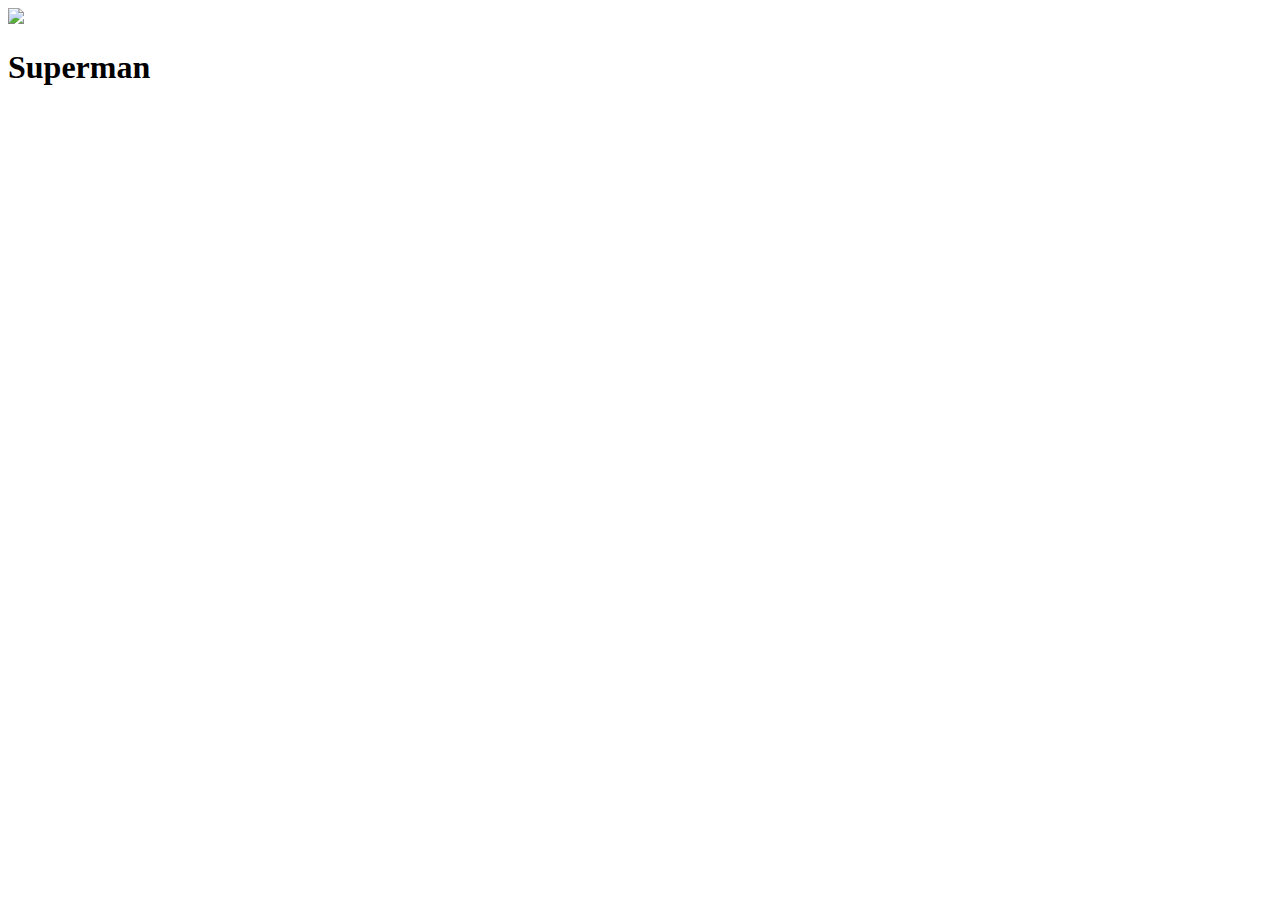
==== index.html @ d20dd5f9 "Created new Index for Superman" ====
<!DOCTYPE html>
<html>
<head>
	<meta charset="utf-8">
	<title>Superman</title>
</head>
<body>

	<!-- Header element-->
	<header>
		<img src="img\superman.jpg">
		<h1>Superman</h1>
	</header>

	<!-- Main element -->

</body>
</html>
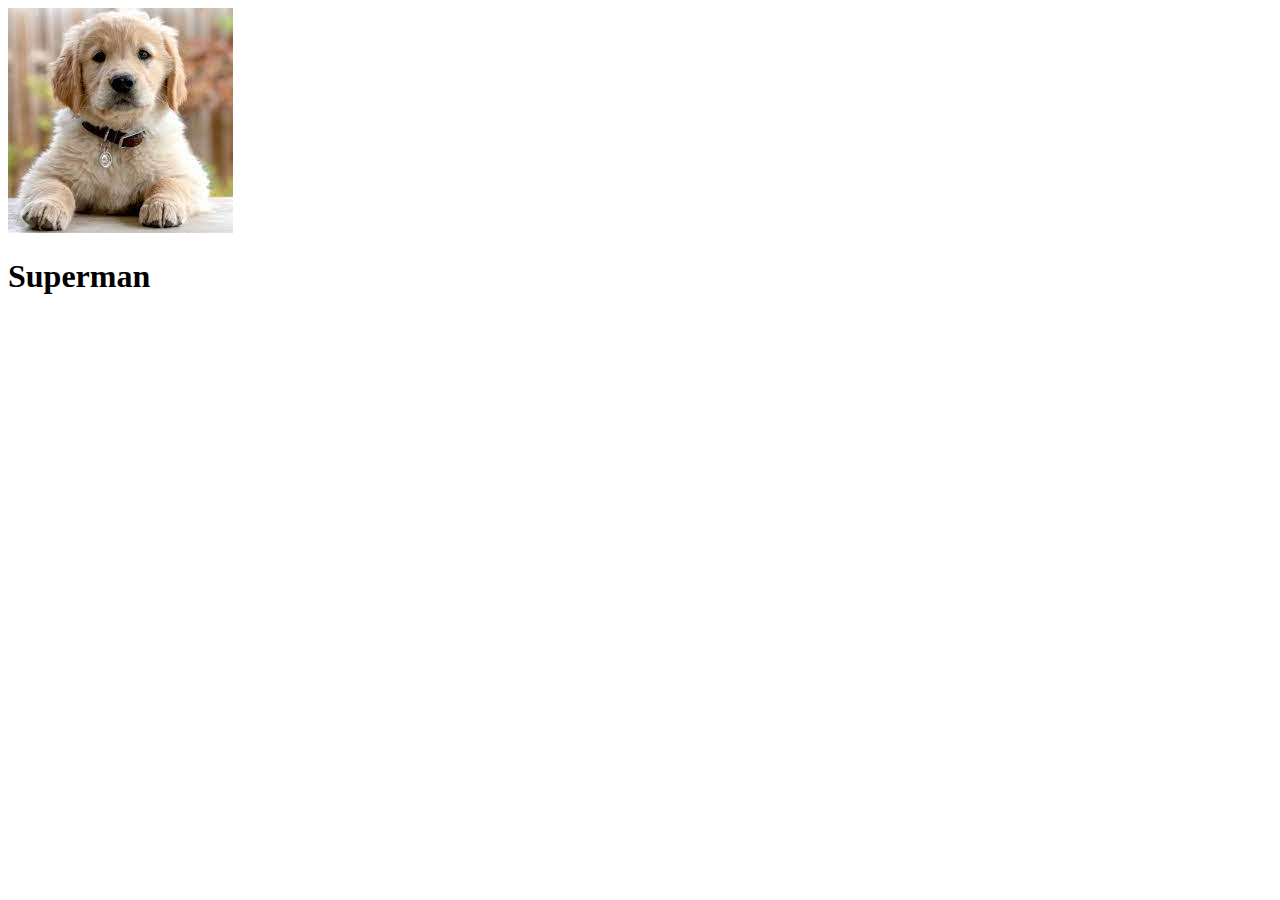
==== commit fed54fb7: "Update index.html" ====
--- a/index.html
+++ b/index.html
@@ -8,7 +8,7 @@
 
 	<!-- Header element-->
 	<header>
-		<img src="img\superman.jpg">
+		<img src="img/dog.jpg">
 		<h1>Superman</h1>
 	</header>
 
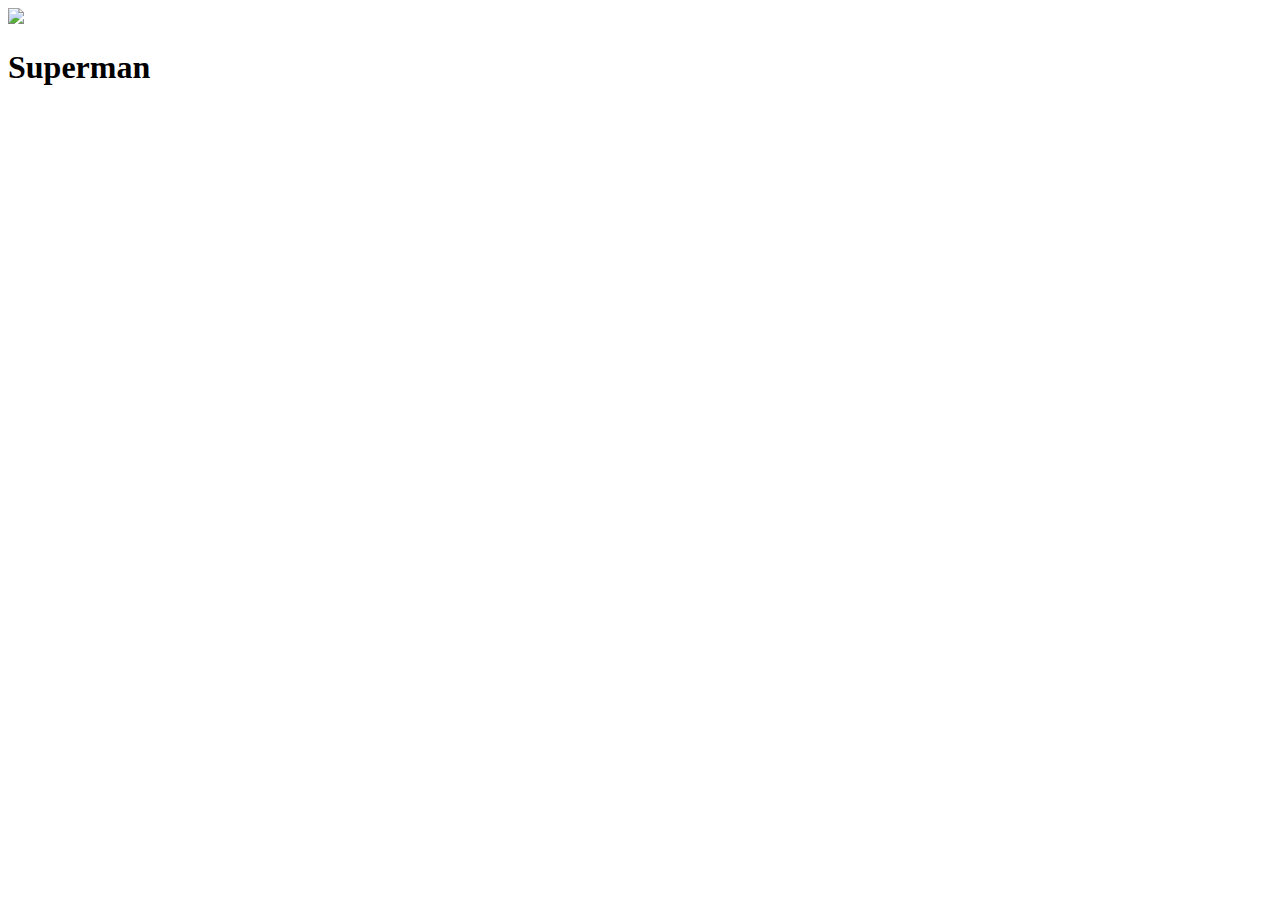
==== commit ead76dff: "Update index.html" ====
--- a/index.html
+++ b/index.html
@@ -8,7 +8,7 @@
 
 	<!-- Header element-->
 	<header>
-		<img src="img/dog.jpg">
+		<img src="img/superman.jpg">
 		<h1>Superman</h1>
 	</header>
 
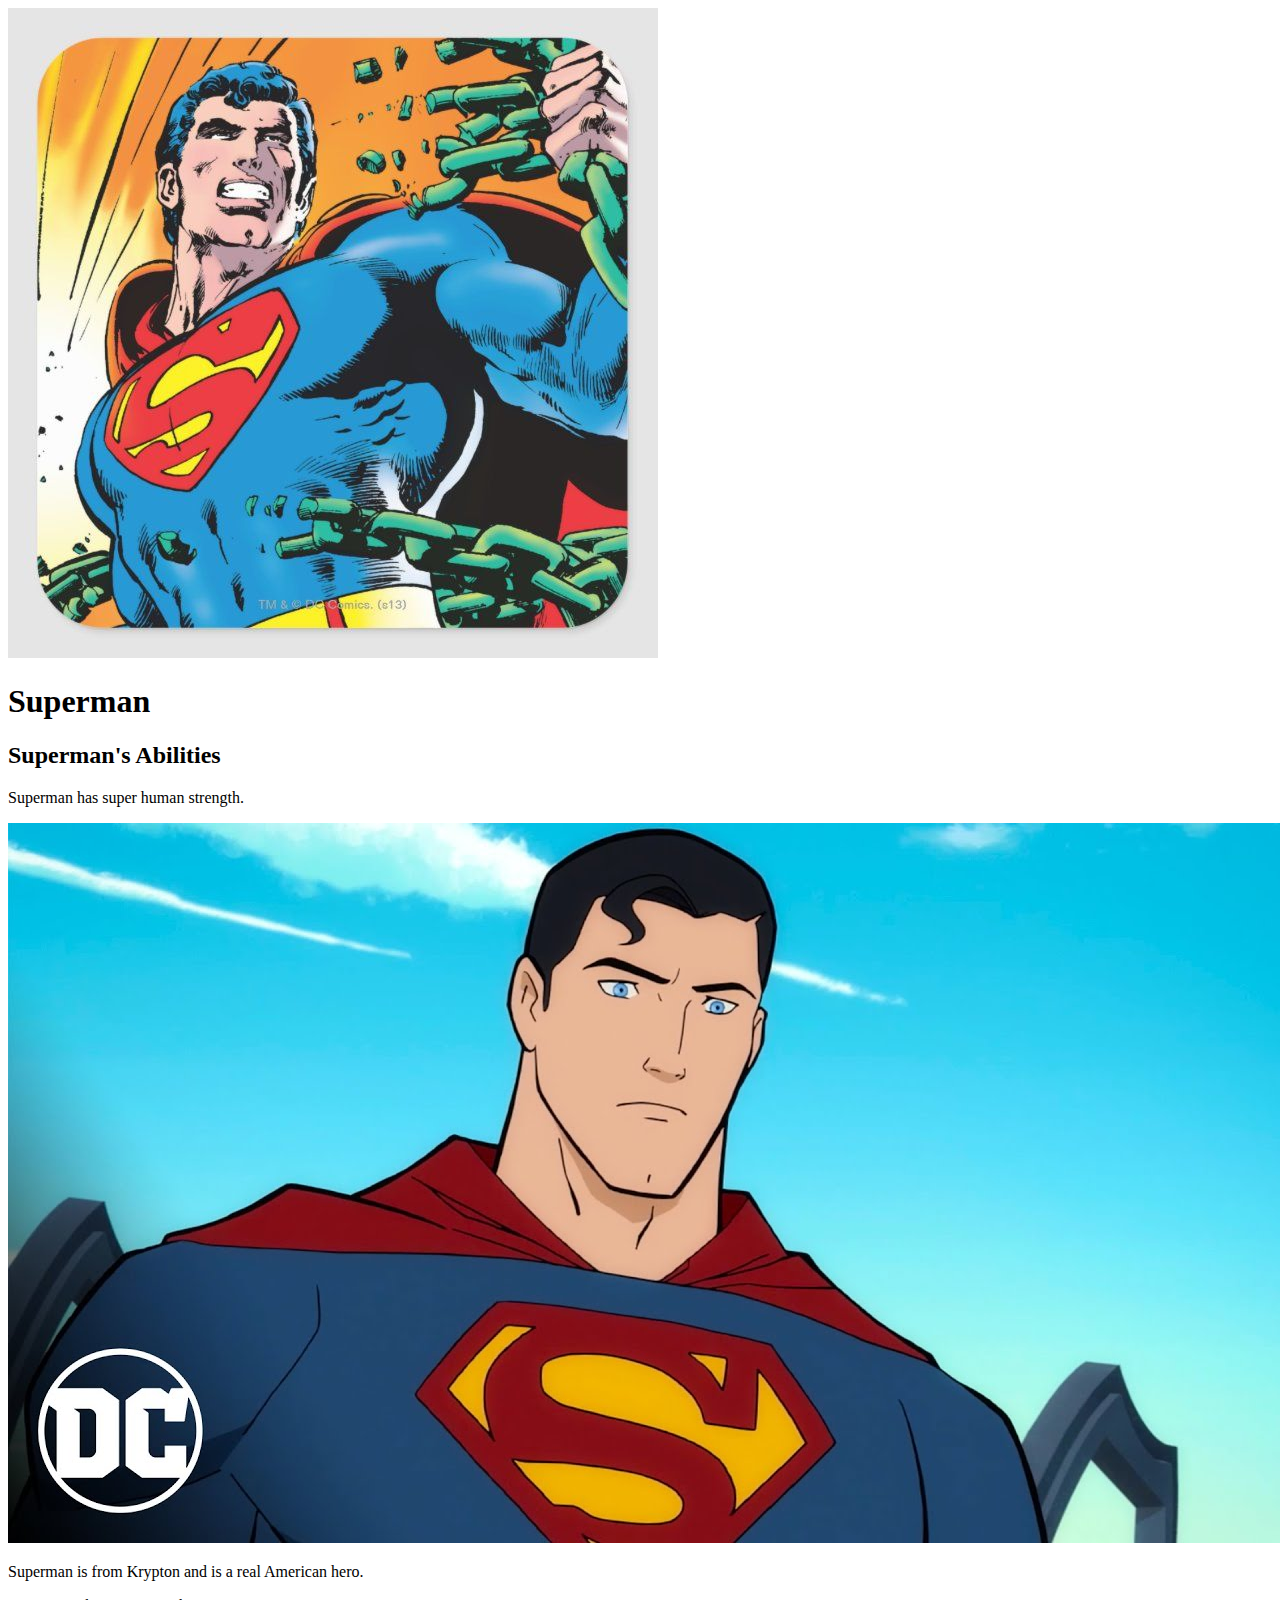
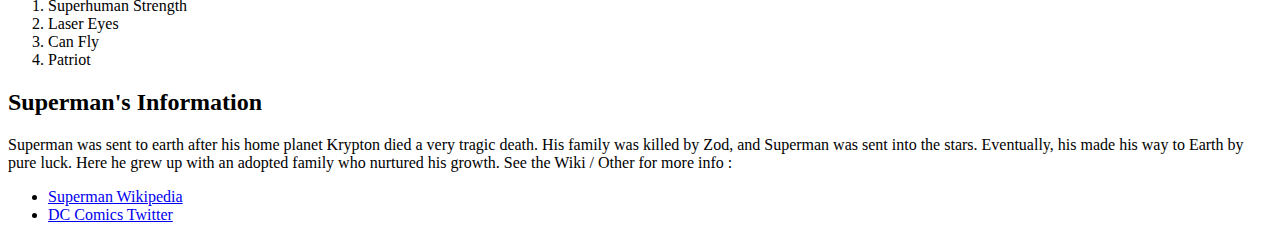
==== commit 7297f2aa: "added" ====
--- a/index.html
+++ b/index.html
@@ -8,11 +8,31 @@
 
 	<!-- Header element-->
 	<header>
-		<img src="img/superman.jpg">
+		<img src="img/Superman.jpg">
 		<h1>Superman</h1>
 	</header>
 
 	<!-- Main element -->
+	<main>
+		<h2>Superman's Abilities</h2>
+		<p>Superman has super human strength.  </p>
+		<img src="img/Superman-Large.jpg">
+		<p>Superman is from Krypton and is a real American hero.</p>
+		<ol>
+			<li>Superhuman Strength</li>
+			<li>Laser Eyes</li>
+			<li>Can Fly</li>
+			<li>Patriot</li>
+		</ol>
+		<h2>Superman's Information</h2>
+		<p>Superman was sent to earth after his home planet Krypton died a very tragic death. His family was killed by Zod, and Superman was sent into the stars. Eventually, his made his way to Earth by pure luck. Here he grew up with an adopted family who nurtured his growth. See the Wiki / Other for more info : </p>
+		<ul>
+			<li><a href="https://en.wikipedia.org/wiki/Superman" target="_blank" title="Superman Wikipedia">Superman Wikipedia</a></li>
+			<li><a href="https://twitter.com/DCComics?ref_src=twsrc%5Egoogle%7Ctwcamp%5Eserp%7Ctwgr%5Eauthor" target="_blank" title="DC Comics Twitter">DC Comics Twitter</a></li>
+		</ul>
+
+
+	</main>
 
 </body>
 </html>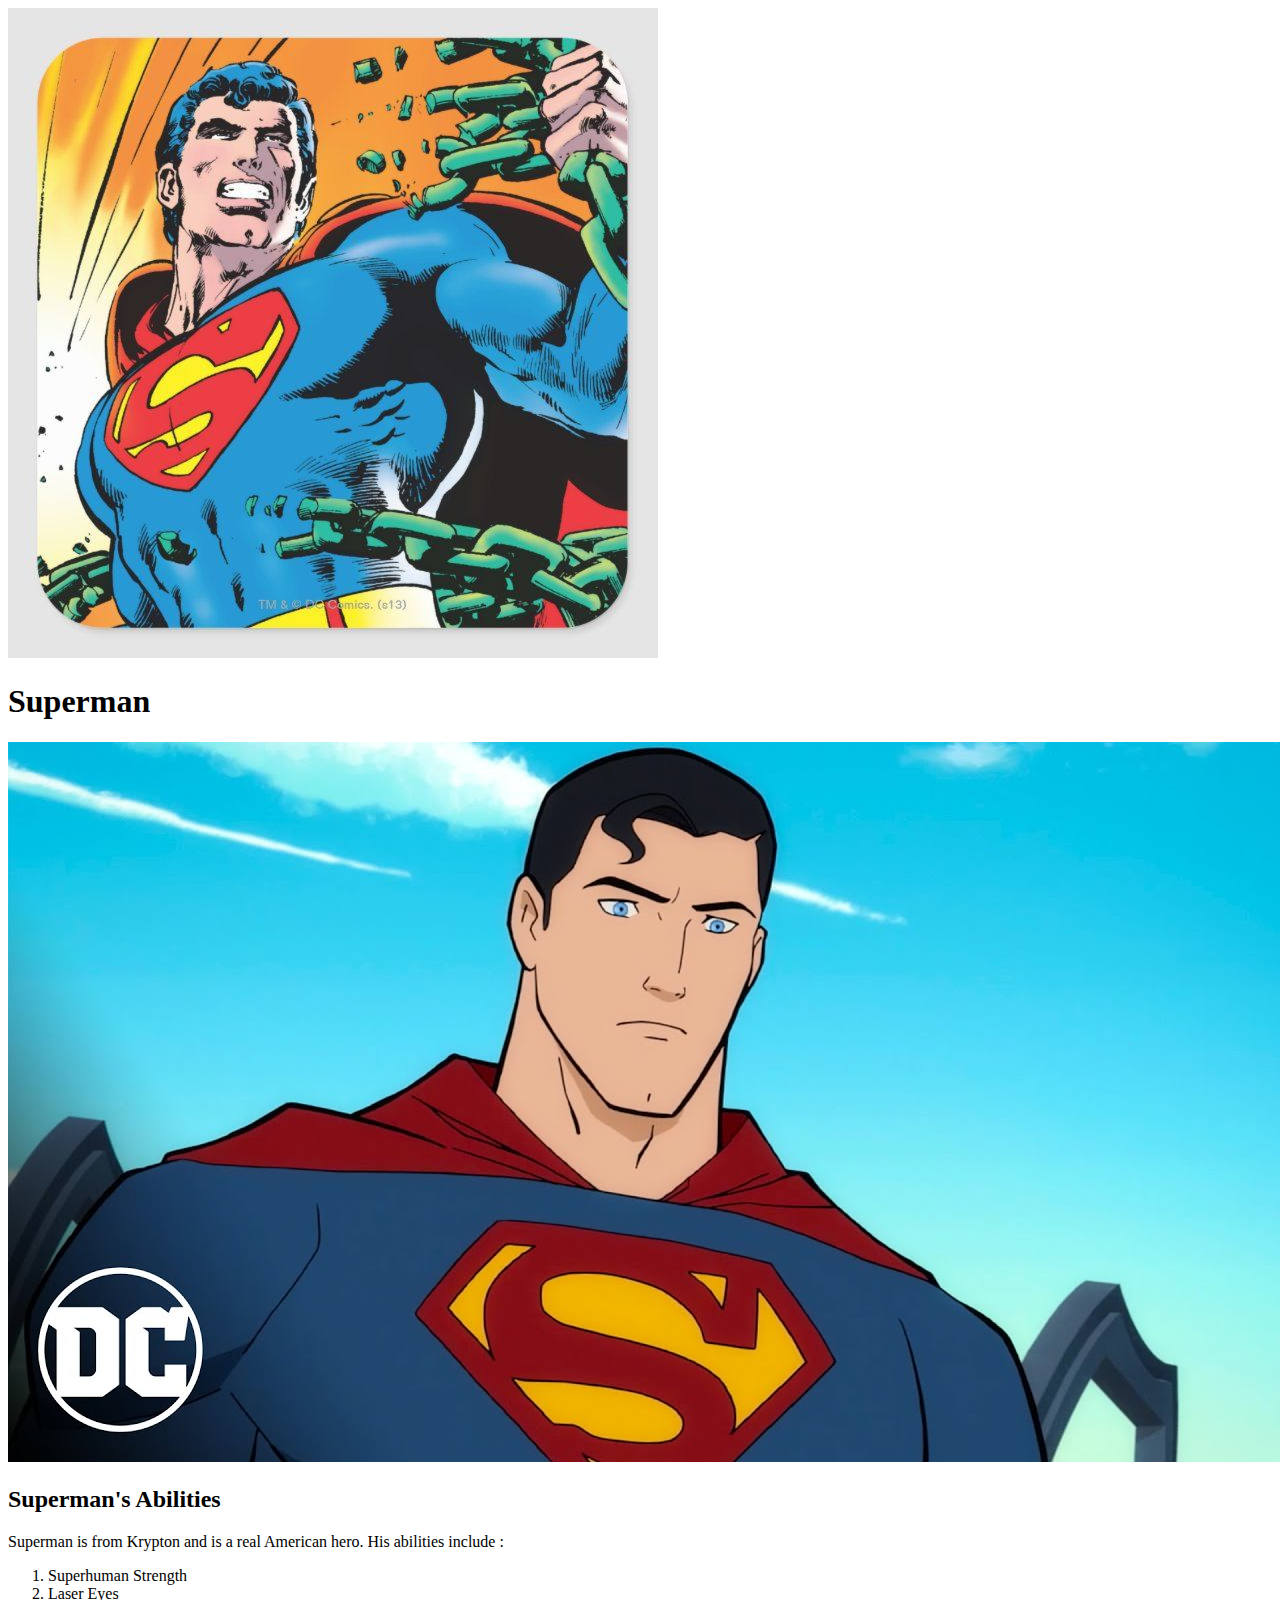
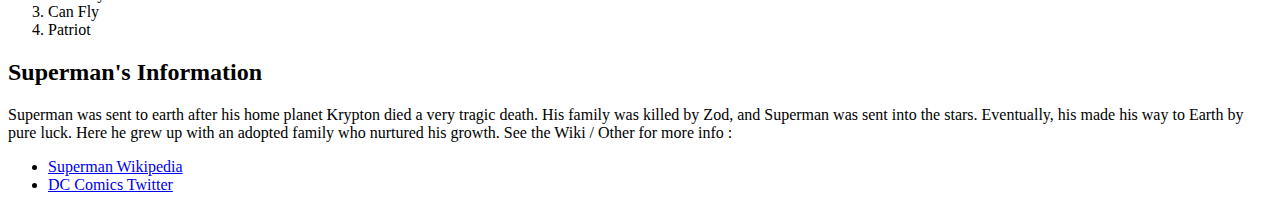
==== commit e7504efe: "Changed Formatting" ====
--- a/index.html
+++ b/index.html
@@ -14,10 +14,9 @@
 
 	<!-- Main element -->
 	<main>
+		<img src="img/Superman-Large.jpg">
 		<h2>Superman's Abilities</h2>
-		<p>Superman has super human strength.  </p>
-		<img src="img/Superman-Large.jpg">
-		<p>Superman is from Krypton and is a real American hero.</p>
+		<p>Superman is from Krypton and is a real American hero. His abilities include :</p>
 		<ol>
 			<li>Superhuman Strength</li>
 			<li>Laser Eyes</li>
